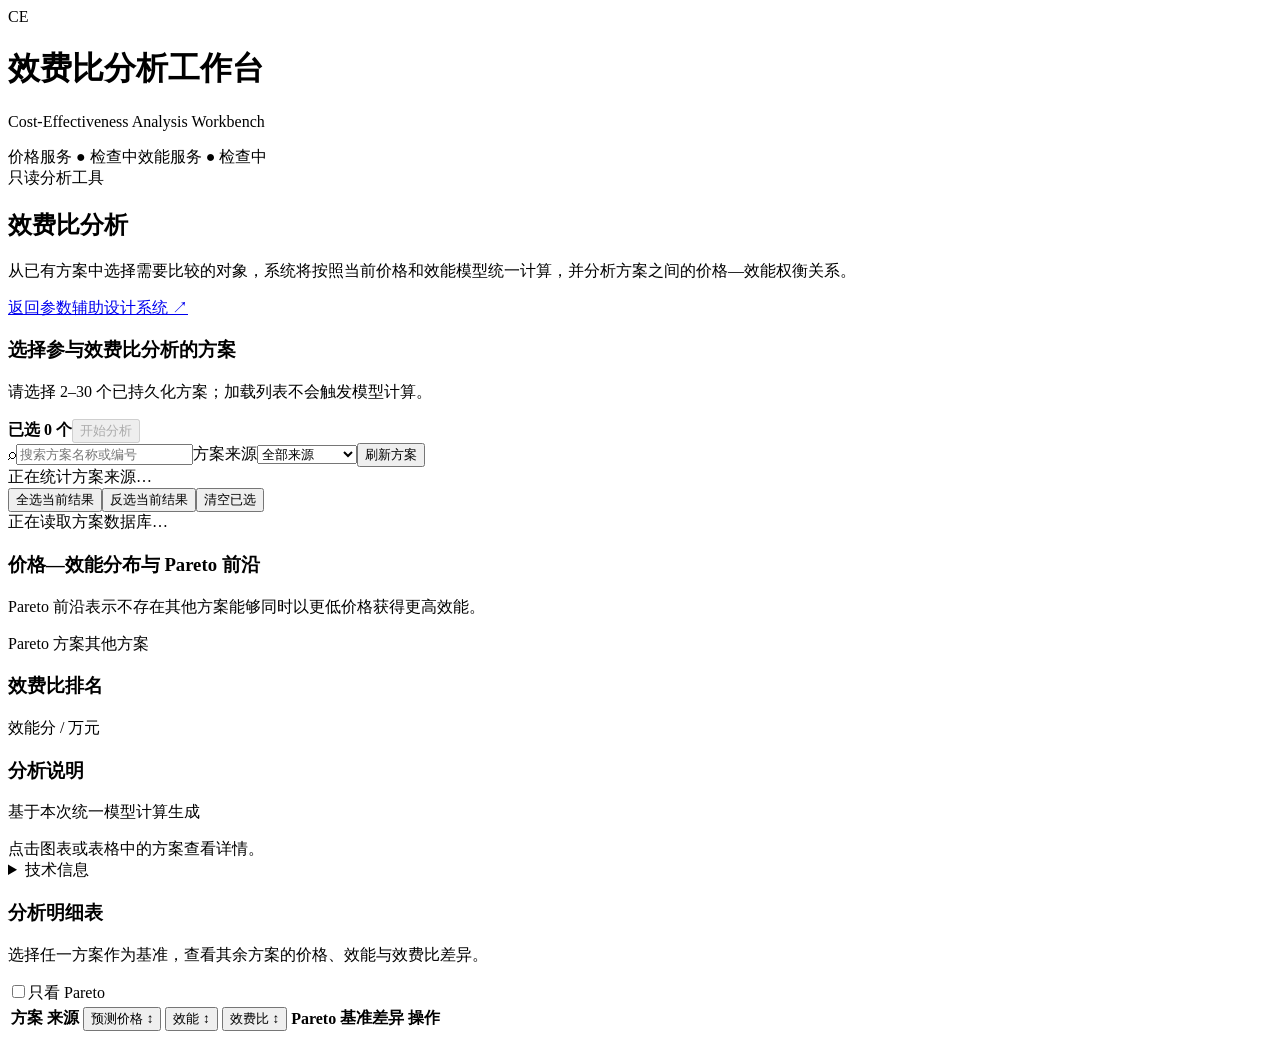
==== cost_effectiveness_analysis/static/index.html @ 17e89835 "feat: add V22 cost-effectiveness analysis workbench" ====
<!doctype html>
<html lang="zh-CN">
<head>
  <meta charset="utf-8">
  <meta name="viewport" content="width=device-width,initial-scale=1">
  <title>效费比分析工作台</title>
  <link rel="stylesheet" href="/styles.css">
</head>
<body>
  <header class="topbar">
    <div class="brand"><span class="brand-mark">CE</span><div><h1>效费比分析工作台</h1><p>Cost-Effectiveness Analysis Workbench</p></div></div>
    <div class="service-status"><span id="priceStatus" class="pill waiting">价格服务 ● 检查中</span><span id="effectStatus" class="pill waiting">效能服务 ● 检查中</span></div>
  </header>
  <main>
    <section class="intro">
      <div><span class="eyebrow">只读分析工具</span><h2>效费比分析</h2><p>从已有方案中选择需要比较的对象，系统将按照当前价格和效能模型统一计算，并分析方案之间的价格—效能权衡关系。</p></div>
      <a class="ghost-link" href="http://127.0.0.1:17891" target="_blank" rel="noopener noreferrer">返回参数辅助设计系统 ↗</a>
    </section>

    <section class="card selector-card">
      <div class="section-head"><div><h3>选择参与效费比分析的方案</h3><p>请选择 2–30 个已持久化方案；加载列表不会触发模型计算。</p></div><div class="selection-action"><b>已选 <span id="selectedCount">0</span> 个</b><button id="analyzeBtn" class="primary" disabled>开始分析</button></div></div>
      <div class="toolbar"><label class="search"><span>⌕</span><input id="schemeSearch" placeholder="搜索方案名称或编号"></label><label class="source-filter"><span>方案来源</span><select id="sourceFilter"><option value="">全部来源</option><option value="historical">历史方案</option><option value="expert_saved">专家方案</option><option value="persisted">其他正式方案</option></select></label><button id="refreshBtn" class="secondary">刷新方案</button></div>
      <div class="bulk-toolbar"><span id="filterSummary" class="muted">正在统计方案来源…</span><div><button id="selectAllBtn" class="text-button">全选当前结果</button><button id="invertBtn" class="text-button">反选当前结果</button><button id="clearSelectionBtn" class="text-button danger-text">清空已选</button></div></div>
      <div id="schemeMessage" class="message">正在读取方案数据库…</div>
      <div id="schemeList" class="scheme-grid"></div>
    </section>

    <section id="analysisArea" class="analysis hidden">
      <div id="kpis" class="kpi-grid"></div>
      <section class="card chart-card"><div class="section-head"><div><h3>价格—效能分布与 Pareto 前沿</h3><p>Pareto 前沿表示不存在其他方案能够同时以更低价格获得更高效能。</p></div><div class="legend"><span><i class="dot pareto"></i>Pareto 方案</span><span><i class="dot normal"></i>其他方案</span></div></div><div id="paretoChart" class="chart"></div></section>
      <div class="two-column">
        <section class="card"><div class="section-head"><div><h3>效费比排名</h3><p>效能分 / 万元</p></div></div><div id="rankingChart" class="ranking"></div></section>
        <section class="card"><div class="section-head"><div><h3>分析说明</h3><p>基于本次统一模型计算生成</p></div></div><p id="analysisSummary" class="summary-text"></p><div id="selectedDetail" class="selected-detail"><span class="muted">点击图表或表格中的方案查看详情。</span></div><details><summary>技术信息</summary><div id="technicalInfo" class="tech"></div></details></section>
      </div>
      <section class="card table-card"><div class="section-head"><div><h3>分析明细表</h3><p>选择任一方案作为基准，查看其余方案的价格、效能与效费比差异。</p></div><label class="switch"><input id="paretoOnly" type="checkbox">只看 Pareto</label></div><div class="table-wrap"><table><thead><tr><th>方案</th><th>来源</th><th><button data-sort="predicted_price_wan">预测价格 ↕</button></th><th><button data-sort="capability_score">效能 ↕</button></th><th><button data-sort="cost_effectiveness">效费比 ↕</button></th><th>Pareto</th><th>基准差异</th><th>操作</th></tr></thead><tbody id="detailRows"></tbody></table></div></section>
    </section>
  </main>
  <div id="toast" class="toast hidden"></div>
  <script src="/app.js"></script>
</body>
</html>
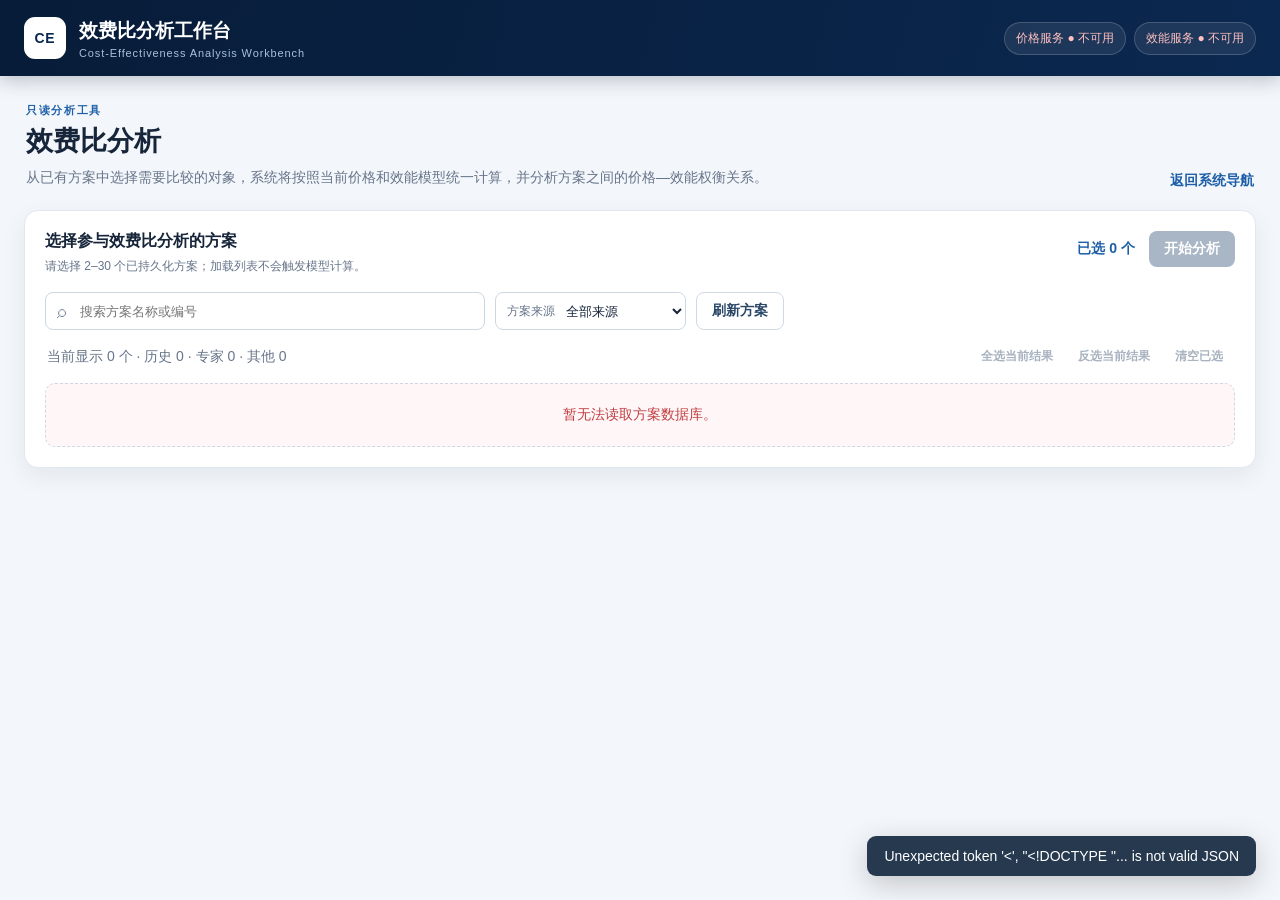
==== commit ae227022: "fix: restore cost analysis navigation and isolate V7 training budgets" ====
--- a/cost_effectiveness_analysis/static/index.html
+++ b/cost_effectiveness_analysis/static/index.html
@@ -4,7 +4,7 @@
   <meta charset="utf-8">
   <meta name="viewport" content="width=device-width,initial-scale=1">
   <title>效费比分析工作台</title>
-  <link rel="stylesheet" href="/styles.css">
+  <link rel="stylesheet" href="./styles.css">
 </head>
 <body>
   <header class="topbar">
@@ -14,7 +14,7 @@
   <main>
     <section class="intro">
       <div><span class="eyebrow">只读分析工具</span><h2>效费比分析</h2><p>从已有方案中选择需要比较的对象，系统将按照当前价格和效能模型统一计算，并分析方案之间的价格—效能权衡关系。</p></div>
-      <a class="ghost-link" href="http://127.0.0.1:17891" target="_blank" rel="noopener noreferrer">返回参数辅助设计系统 ↗</a>
+      <a id="recommendationLink" class="ghost-link" href="/portal">返回系统导航</a>
     </section>
 
     <section class="card selector-card">
@@ -36,6 +36,6 @@
     </section>
   </main>
   <div id="toast" class="toast hidden"></div>
-  <script src="/app.js"></script>
+  <script src="./app.js"></script>
 </body>
 </html>
--- a/cost_effectiveness_analysis/static/styles.css
+++ b/cost_effectiveness_analysis/static/styles.css
@@ -0,0 +1,10 @@
+:root{--navy:#0b2850;--blue:#1d5fa7;--blue2:#2e78c7;--ink:#17253a;--muted:#67758a;--line:#dce4ee;--bg:#f3f6fa;--green:#0c8b67;--red:#c13e43;--amber:#bd7800;--radius:14px;--shadow:0 8px 24px rgba(18,43,73,.07)}
+*{box-sizing:border-box}body{margin:0;background:var(--bg);color:var(--ink);font-family:"Microsoft YaHei","Segoe UI",sans-serif;font-size:14px}.topbar{height:76px;padding:0 max(24px,calc((100% - 1500px)/2));background:linear-gradient(105deg,#071c38,var(--navy));color:#fff;display:flex;align-items:center;justify-content:space-between;box-shadow:0 4px 18px rgba(2,20,45,.24)}.brand{display:flex;align-items:center;gap:13px}.brand-mark{width:42px;height:42px;border-radius:11px;background:#fff;color:var(--navy);display:grid;place-items:center;font-weight:800;letter-spacing:.06em}.brand h1{font-size:19px;margin:0 0 3px}.brand p{margin:0;color:#a9c1db;font-size:11px;letter-spacing:.08em}.service-status{display:flex;gap:8px}.pill{padding:7px 11px;border:1px solid rgba(255,255,255,.18);border-radius:999px;font-size:12px;background:rgba(255,255,255,.08)}.pill.ok{color:#aef0d8}.pill.bad{color:#ffc1c1}.pill.waiting{color:#d5dfeb}main{max-width:1500px;margin:auto;padding:25px 24px 50px}.intro{display:flex;align-items:flex-end;justify-content:space-between;margin:0 2px 20px}.intro h2{font-size:27px;margin:5px 0 7px}.intro p{margin:0;color:var(--muted);max-width:900px;line-height:1.7}.eyebrow{color:var(--blue);font-size:11px;font-weight:700;letter-spacing:.15em}.ghost-link{color:var(--blue);text-decoration:none;font-weight:600}.card{background:#fff;border:1px solid #e2e8f0;border-radius:var(--radius);box-shadow:var(--shadow);padding:20px}.section-head{display:flex;justify-content:space-between;align-items:flex-start;gap:20px}.section-head h3{margin:0 0 5px;font-size:16px}.section-head p{margin:0;color:var(--muted);font-size:12px;line-height:1.55}.selection-action{display:flex;align-items:center;gap:14px;white-space:nowrap}.selection-action b{color:var(--blue)}button,.primary,.secondary{border:0;border-radius:8px;padding:9px 15px;font:inherit;font-weight:600;cursor:pointer}.primary{background:var(--blue);color:#fff}.primary:hover{background:#154f90}.primary:disabled{background:#a9b6c5;cursor:not-allowed}.secondary{background:#fff;color:#2a4768;border:1px solid #cfd9e5}.toolbar{display:flex;gap:10px;margin:17px 0 14px}.toolbar select,.toolbar input{height:38px;border:1px solid #ccd7e4;border-radius:8px;background:#fff;padding:0 12px;color:var(--ink)}.search{position:relative;flex:1;max-width:440px}.search span{position:absolute;left:12px;top:9px;color:#7d8ca0;font-size:18px}.search input{width:100%;padding-left:34px}.message{padding:22px;color:var(--muted);text-align:center;border:1px dashed #ced8e4;border-radius:10px}.message.error{color:var(--red);background:#fff7f7}.scheme-grid{display:grid;grid-template-columns:repeat(4,minmax(0,1fr));gap:10px;max-height:244px;overflow:auto}.scheme-item{border:1px solid var(--line);border-radius:10px;padding:12px;display:flex;gap:10px;cursor:pointer;min-width:0}.scheme-item:hover{border-color:#8eb4df}.scheme-item.selected{border-color:var(--blue);background:#f0f6fd;box-shadow:inset 3px 0 var(--blue)}.scheme-item input{margin-top:3px;accent-color:var(--blue)}.scheme-name{font-weight:650;white-space:nowrap;overflow:hidden;text-overflow:ellipsis}.scheme-meta{margin-top:6px;color:var(--muted);font-size:11px}.source-tag{display:inline-block;padding:2px 6px;border-radius:5px;background:#edf2f7;margin-right:5px}.analysis{margin-top:16px;display:grid;gap:16px}.hidden{display:none!important}.kpi-grid{display:grid;grid-template-columns:repeat(5,1fr);gap:12px}.kpi{background:#fff;border:1px solid #e2e8f0;border-radius:12px;padding:17px 18px;box-shadow:var(--shadow);border-top:3px solid #8cb2db}.kpi span{color:var(--muted);font-size:12px}.kpi b{display:block;font-size:24px;color:var(--navy);margin-top:7px}.kpi small{display:block;color:var(--muted);margin-top:4px;white-space:nowrap;overflow:hidden;text-overflow:ellipsis}.chart{height:390px;margin-top:12px;position:relative}.chart svg{width:100%;height:100%;overflow:visible}.axis{stroke:#aebaca;stroke-width:1}.gridline{stroke:#e7edf4;stroke-width:1}.axis-label,.tick-label{fill:#6b788a;font-size:11px}.point{cursor:pointer;stroke-width:3}.point.pareto{fill:var(--blue);stroke:#d9eaff}.point.normal{fill:#fff;stroke:#93a4b7}.point.locked{stroke:#f0a51a;stroke-width:5}.frontier{fill:none;stroke:var(--blue2);stroke-width:2;stroke-dasharray:5 4}.legend{display:flex;gap:16px;color:var(--muted);font-size:12px}.dot{display:inline-block;width:10px;height:10px;border-radius:50%;margin-right:5px}.dot.pareto{background:var(--blue)}.dot.normal{background:#fff;border:2px solid #93a4b7}.two-column{display:grid;grid-template-columns:1.15fr .85fr;gap:16px}.ranking{display:grid;gap:9px;margin-top:18px;max-height:360px;overflow:auto}.rank-row{display:grid;grid-template-columns:minmax(90px,170px) 1fr 58px;align-items:center;gap:10px;padding:4px 6px;border-radius:7px;cursor:pointer}.rank-row.locked{background:#fff4dc}.rank-name{white-space:nowrap;overflow:hidden;text-overflow:ellipsis;font-size:12px}.rank-track{height:15px;background:#edf2f7;border-radius:4px;overflow:hidden}.rank-bar{height:100%;background:linear-gradient(90deg,var(--blue),#64a1de);border-radius:4px}.rank-value{text-align:right;font-variant-numeric:tabular-nums}.summary-text{font-size:15px;line-height:1.8;margin:18px 0;padding:15px;background:#f5f8fc;border-left:3px solid var(--blue);border-radius:7px}.selected-detail{min-height:86px;padding:12px 0;line-height:1.7}.selected-detail b{color:var(--navy)}.muted{color:var(--muted)}details{border-top:1px solid var(--line);padding-top:12px}details summary{cursor:pointer;color:var(--muted);font-size:12px}.tech{font-family:Consolas,monospace;font-size:11px;color:#526174;line-height:1.7;margin-top:10px;word-break:break-word}.switch{white-space:nowrap;color:var(--muted)}.switch input{accent-color:var(--blue);margin-right:6px}.table-wrap{overflow:auto;margin-top:15px}table{width:100%;border-collapse:collapse;min-width:1050px}th,td{padding:11px 10px;border-bottom:1px solid #e7edf3;text-align:left;vertical-align:middle}th{font-size:11px;color:#637188;background:#f7f9fc;white-space:nowrap}th button{padding:0;background:none;color:inherit;font-size:11px}td.num{text-align:right;font-variant-numeric:tabular-nums}.table-row{cursor:pointer}.table-row:hover,.table-row.locked{background:#fff9ec}.pareto-badge{color:var(--green);font-weight:700}.unavailable{color:var(--red);font-size:11px}.baseline-btn{padding:6px 9px;font-size:11px}.baseline-btn.active{background:#f0a51a;color:#3d2b09;border-color:#f0a51a}.delta{font-size:11px;line-height:1.55;white-space:nowrap}.positive{color:var(--green)}.negative{color:var(--red)}.toast{position:fixed;right:24px;bottom:24px;padding:12px 17px;color:#fff;background:#26394f;border-radius:9px;box-shadow:0 8px 30px rgba(0,0,0,.2);z-index:20}.tooltip{position:absolute;pointer-events:none;background:#122943;color:#fff;padding:9px 11px;border-radius:7px;font-size:11px;line-height:1.6;box-shadow:0 5px 18px rgba(0,0,0,.24);z-index:4}
+@media(max-width:1100px){.scheme-grid{grid-template-columns:repeat(3,1fr)}.kpi-grid{grid-template-columns:repeat(3,1fr)}.two-column{grid-template-columns:1fr}}@media(max-width:760px){.topbar{height:auto;padding:14px 18px;align-items:flex-start}.service-status{flex-direction:column}.brand p{display:none}main{padding:18px 12px}.intro,.section-head{align-items:flex-start;flex-direction:column}.ghost-link{margin-top:10px}.scheme-grid{grid-template-columns:1fr}.kpi-grid{grid-template-columns:repeat(2,1fr)}.toolbar{flex-wrap:wrap}.search{max-width:none;flex-basis:100%}}
+
+/* The ranking bar is an <i>; make its calculated percentage width take effect. */
+.rank-bar{display:block;min-width:2px;transition:width .25s ease}
+
+.source-filter{height:38px;display:flex;align-items:center;border:1px solid #ccd7e4;border-radius:8px;background:#fff;padding-left:11px;color:var(--muted);font-size:12px;white-space:nowrap}.source-filter select{border:0;height:36px;padding-left:7px;min-width:130px;outline:0}.bulk-toolbar{display:flex;justify-content:space-between;align-items:center;gap:12px;margin:-2px 0 12px;padding:0 2px}.bulk-toolbar>div{display:flex;gap:5px}.text-button{padding:5px 9px;background:transparent;color:var(--blue);font-size:12px;border:1px solid transparent}.text-button:hover{background:#edf5fd;border-color:#cfe0f2}.text-button:disabled{color:#a8b2bf;cursor:not-allowed;background:transparent}.danger-text{color:var(--red)}
+
+@media(max-width:760px){.bulk-toolbar{align-items:flex-start;flex-direction:column}.bulk-toolbar>div{flex-wrap:wrap}.source-filter{flex:1}.source-filter select{flex:1}}
